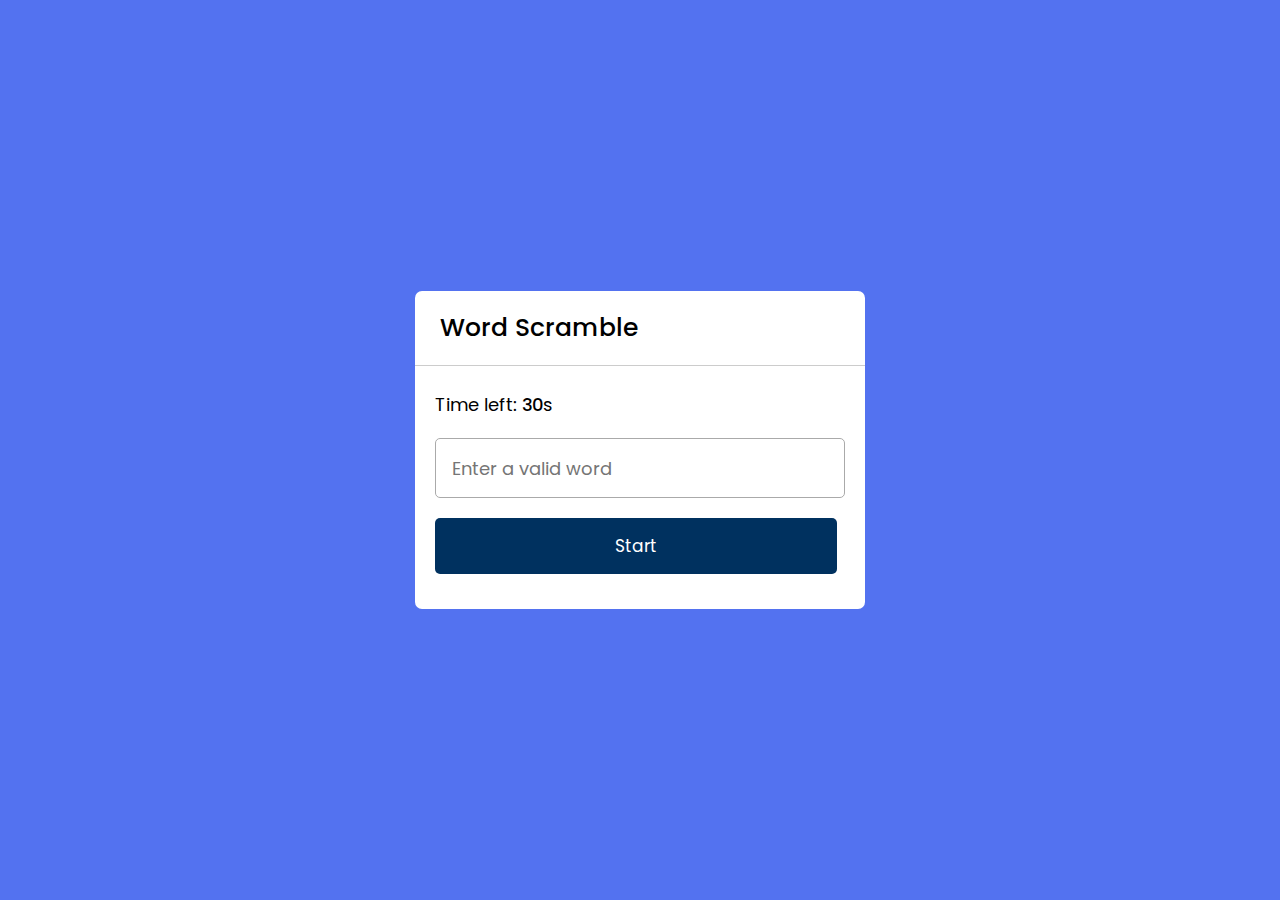
==== frontend/index.html @ 6a83e2bb "frontend is done" ====
<!DOCTYPE html>
<html lang="en">
<head>
    <meta charset="UTF-8">
    <title>Word Scramble Game | Dunay Gudratli</title>
    <link rel="stylesheet" href="css/index.css">
    <meta name="viewport" content="width=device-width, initial-scale=1.0">
    <script src="js/words.js" defer></script>
    <script src="js/index.js" defer></script>
</head>
<body>
    <div class="container">
        <h2>Word Scramble</h2>
        <div class="content">
            <p class="word"></p>
            <div class="details">
                <p class="hint">Hint: <span></span></p>
                <p class="time">Time left: <span><b>30</b>s</span></p>
                <p class="message"></p>
            </div>
            <input type="text" placeholder="Enter a valid word">
            <div class="buttons">
                <button class="start">Start</button>
                <button class="refresh-word">Refresh Word</button>
                <button class="check-word">Check Word</button>
            </div>
        </div>
    </div>
</body>
</html>
---- frontend/css/index.css ----
@import url('https://fonts.googleapis.com/css2?family=Poppins:wght@400;500;600&display=swap');
*{
    margin: 0;
    padding: 0;
    box-sizing: border-box;
    font-family: 'Poppins', sans-serif;
}

body{
    display: flex;
    align-items: center;
    justify-content: center;
    min-height: 100vh;
    background: #5372F0;
}

.container{
    width: 450px;
    border-radius: 7px;
    background: #fff;
}

.container h2 {
    font-size: 25px;
    font-weight: 500;
    padding: 18px 25px;
    border-bottom: 1px solid #ccc;
}

.container .content {
    margin: 25px 20px 35px;
}

.content .word {
    font-size: 33px;
    font-weight: 500;
    text-align: center;
    letter-spacing: 24px;
    margin-right: -24px;
    text-transform: uppercase;
}

.content .details {
    margin: 25px 0 20px;
}
.details p {
    font-size: 18px;
    margin-bottom: 10px;
}

.details p b{
    font-weight: 500;
}

.details .hint{
    display: none;
}

.details .message {
    font-size: 15px;
}

.content input{
    width: 100%;
    height: 60px;
    outline: none;
    padding: 0 16px;
    font-size: 18px;
    border-radius: 5px;
    border: 1px solid #aaa;
}

.content .buttons{
    display: flex;
    justify-content: space-between;
    margin-top: 20px;
}

.buttons button{
    transition: background-color 0.4s;
    border: none;
    outline: none;
    cursor: pointer;
    color: #fff;
    padding: 15px 0;
    font-size: 17px;
    border-radius: 5px;
    width: calc(100% / 2 - 8px);
}

.buttons .refresh-word {
    display: none;
    background: #6c757d;
}

.buttons .check-word {
    display: none;
    background: #5372F0;
}

.buttons .refresh-word:hover {
    display: none;
    background: #536e45;
}

.buttons .check-word:hover {
    display: none;
    background: #343e62;
}

.buttons .start {
    background: #00315f;
    width: calc(100% - 8px);
}

.buttons .start:hover {
    background: #37679f;
    width: calc(100% - 8px);
}
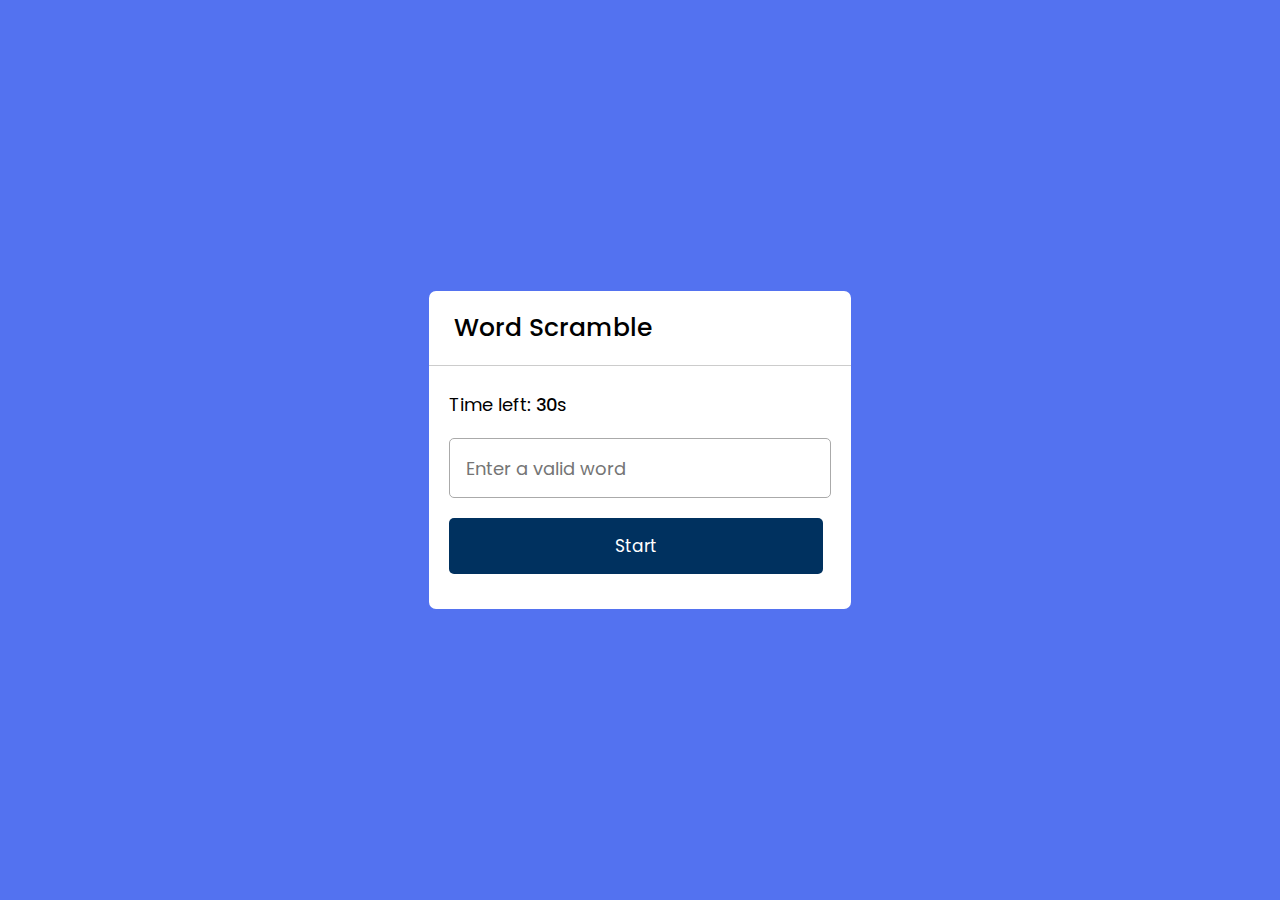
==== commit 49d01b45: "get random word done" ====
--- a/frontend/index.html
+++ b/frontend/index.html
@@ -5,6 +5,7 @@
     <title>Word Scramble Game | Dunay Gudratli</title>
     <link rel="stylesheet" href="css/index.css">
     <meta name="viewport" content="width=device-width, initial-scale=1.0">
+    <script src="https://ajax.googleapis.com/ajax/libs/jquery/3.6.3/jquery.min.js"></script>
     <script src="js/words.js" defer></script>
     <script src="js/index.js" defer></script>
 </head>
--- a/frontend/css/index.css
+++ b/frontend/css/index.css
@@ -15,7 +15,6 @@
 }
 
 .container{
-    width: 450px;
     border-radius: 7px;
     background: #fff;
 }
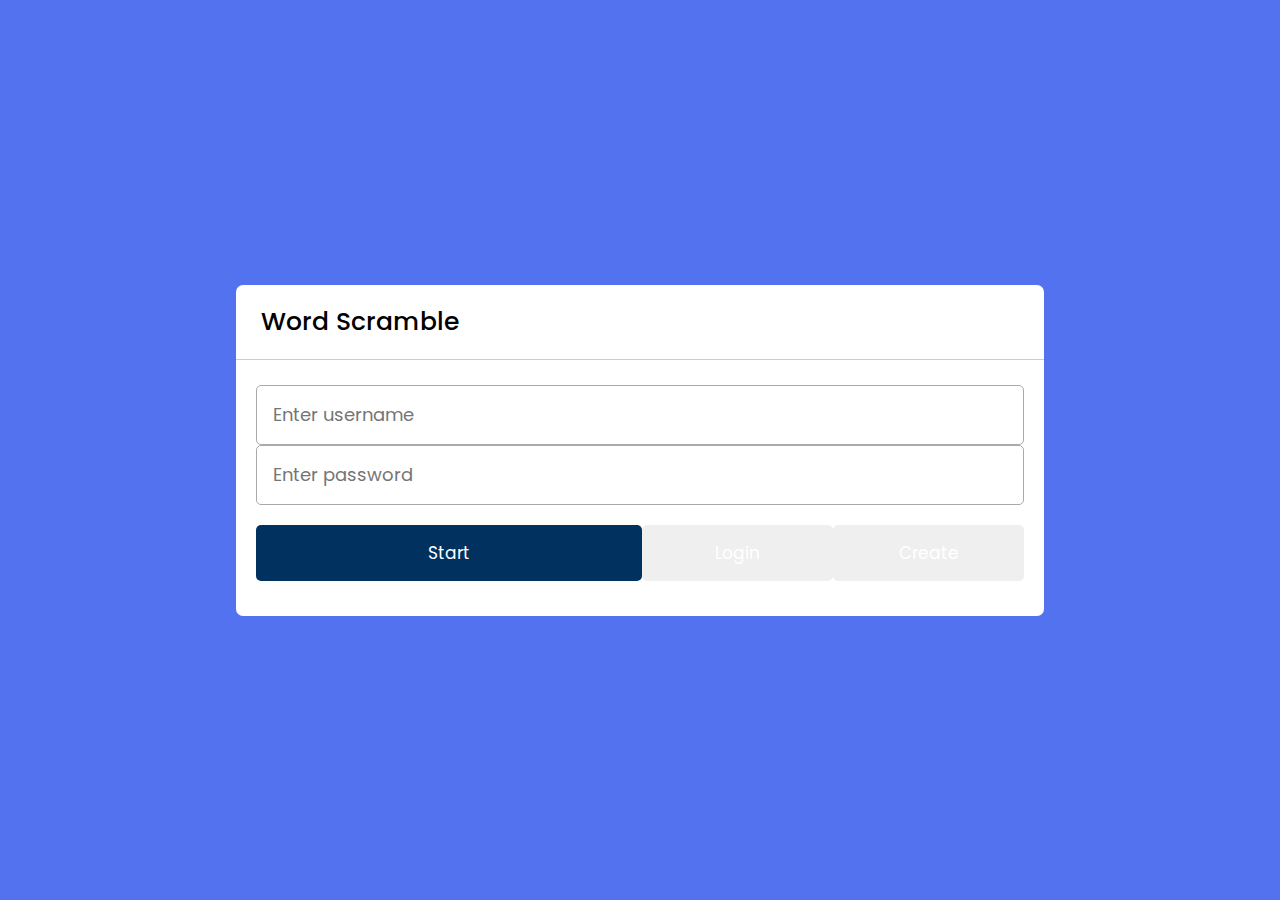
==== commit 8cdd19b8: "creating login" ====
--- a/frontend/index.html
+++ b/frontend/index.html
@@ -6,26 +6,21 @@
     <link rel="stylesheet" href="css/index.css">
     <meta name="viewport" content="width=device-width, initial-scale=1.0">
     <script src="https://ajax.googleapis.com/ajax/libs/jquery/3.6.3/jquery.min.js"></script>
-    <script src="js/words.js" defer></script>
     <script src="js/index.js" defer></script>
 </head>
 <body>
-    <div class="container">
-        <h2>Word Scramble</h2>
-        <div class="content">
-            <p class="word"></p>
-            <div class="details">
-                <p class="hint">Hint: <span></span></p>
-                <p class="time">Time left: <span><b>30</b>s</span></p>
-                <p class="message"></p>
-            </div>
-            <input type="text" placeholder="Enter a valid word">
-            <div class="buttons">
-                <button class="start">Start</button>
-                <button class="refresh-word">Refresh Word</button>
-                <button class="check-word">Check Word</button>
-            </div>
+<div class="container">
+    <h2>Word Scramble</h2>
+    <div class="content">
+        <p class="message"></p>
+        <input class="username" type="text" placeholder="Enter username">
+        <input class="password" type="password" placeholder="Enter password">
+        <div class="buttons">
+            <button class="start">Start</button>
+            <button class="login">Login</button>
+            <button class="create">Create</button>
         </div>
     </div>
+</div>
 </body>
 </html>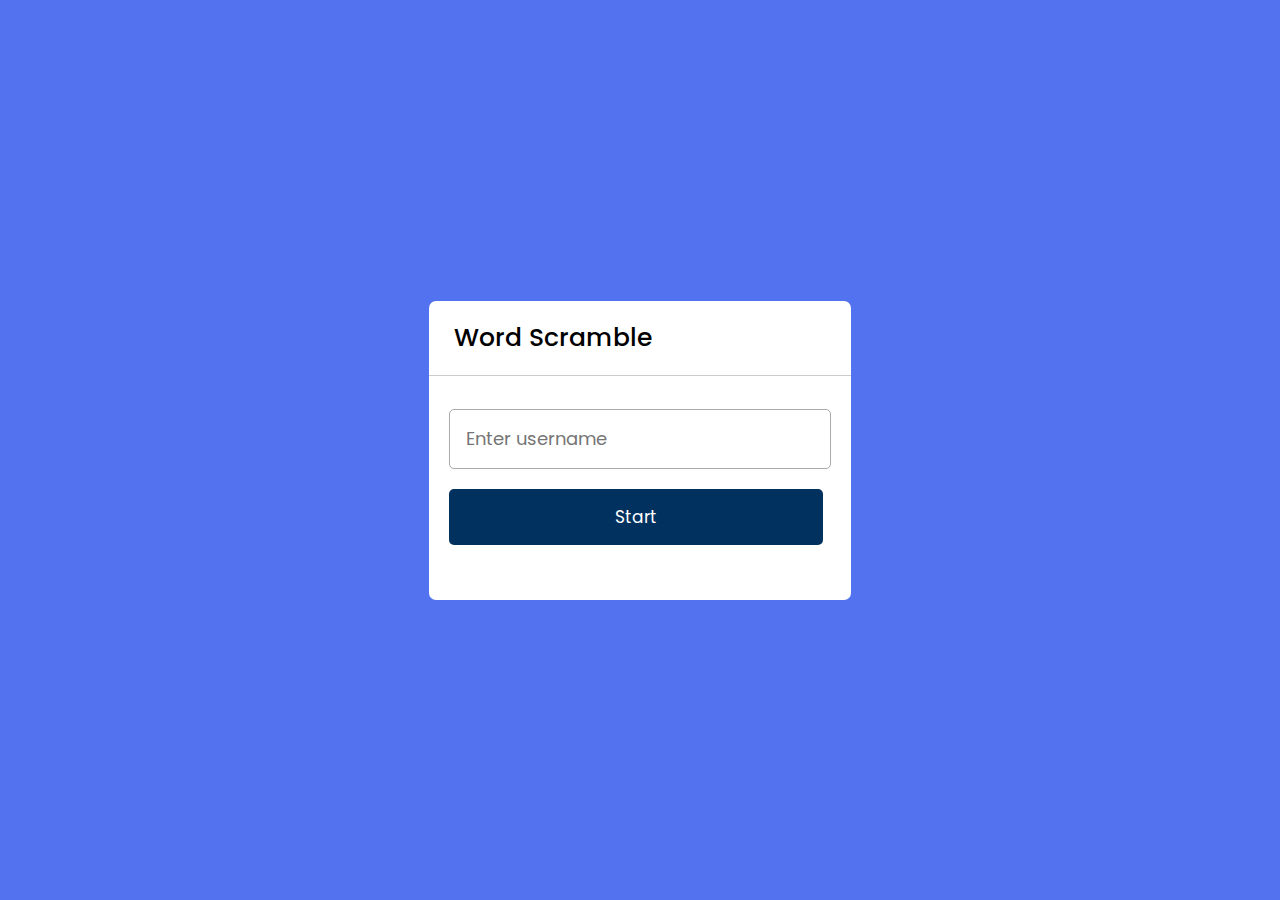
==== commit b381d854: "login register done in frontend and increase decrease user point is done" ====
--- a/frontend/index.html
+++ b/frontend/index.html
@@ -20,6 +20,9 @@
             <button class="login">Login</button>
             <button class="create">Create</button>
         </div>
+        <div class="buttons">
+            <button class="back">Back &larr;</button>
+        </div>
     </div>
 </div>
 </body>
--- a/frontend/css/index.css
+++ b/frontend/css/index.css
@@ -42,21 +42,11 @@
 .content .details {
     margin: 25px 0 20px;
 }
-.details p {
-    font-size: 18px;
-    margin-bottom: 10px;
-}
 
-.details p b{
-    font-weight: 500;
-}
-
-.details .hint{
-    display: none;
-}
-
-.details .message {
+.message {
     font-size: 15px;
+    padding-bottom: 8px;
+    color: red;
 }
 
 .content input{
@@ -87,24 +77,24 @@
     width: calc(100% / 2 - 8px);
 }
 
-.buttons .refresh-word {
+.buttons .login {
     display: none;
-    background: #6c757d;
+    background: #01396e;
 }
 
-.buttons .check-word {
+.buttons .create {
     display: none;
-    background: #5372F0;
+    background: #19a100;
 }
 
-.buttons .refresh-word:hover {
+.buttons .login:hover {
     display: none;
-    background: #536e45;
+    background: #0065c4;
 }
 
-.buttons .check-word:hover {
+.buttons .create:hover {
     display: none;
-    background: #343e62;
+    background: #136e00;
 }
 
 .buttons .start {
@@ -115,4 +105,21 @@
 .buttons .start:hover {
     background: #37679f;
     width: calc(100% - 8px);
+}
+
+.content .password {
+    display: none;
+}
+
+.buttons .back {
+    background: #5372F0;
+    padding: 5px 0;
+    width: 100%;
+    display: none;
+}
+
+.buttons .back:hover {
+    background: #002ef8;
+    padding: 5px 0;
+    width: 100%;
 }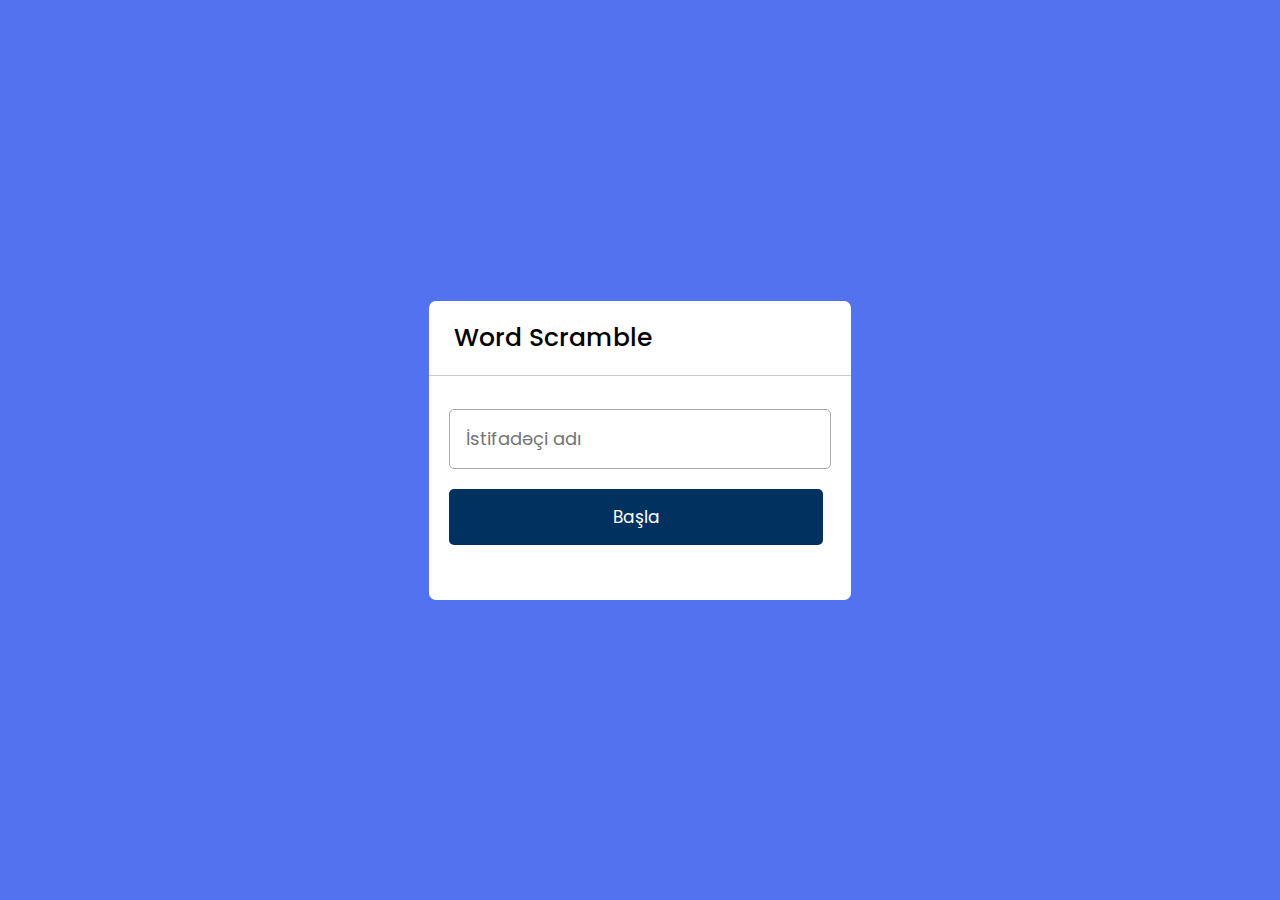
==== commit 2cc6b9fb: "distinct word per user" ====
--- a/frontend/index.html
+++ b/frontend/index.html
@@ -13,15 +13,20 @@
     <h2>Word Scramble</h2>
     <div class="content">
         <p class="message"></p>
-        <input class="username" type="text" placeholder="Enter username">
-        <input class="password" type="password" placeholder="Enter password">
-        <div class="buttons">
-            <button class="start">Start</button>
-            <button class="login">Login</button>
-            <button class="create">Create</button>
+        <input class="username" type="text" placeholder="İstifadəçi adı">
+        <input class="password" type="password" placeholder="Şifrə">
+        <div class="loading">
+            <center>
+                <img src="files/loading.gif" alt="Loading...">
+            </center>
         </div>
         <div class="buttons">
-            <button class="back">Back &larr;</button>
+            <button class="start">Başla</button>
+            <button class="login">Giriş</button>
+            <button class="create">Yenisini yarat</button>
+        </div>
+        <div class="buttons">
+            <button class="back">Geri qayıt &larr;</button>
         </div>
     </div>
 </div>
--- a/frontend/css/index.css
+++ b/frontend/css/index.css
@@ -122,4 +122,12 @@
     background: #002ef8;
     padding: 5px 0;
     width: 100%;
+}
+
+.loading {
+    display: none;
+}
+
+.loading img{
+    width: 80px;
 }